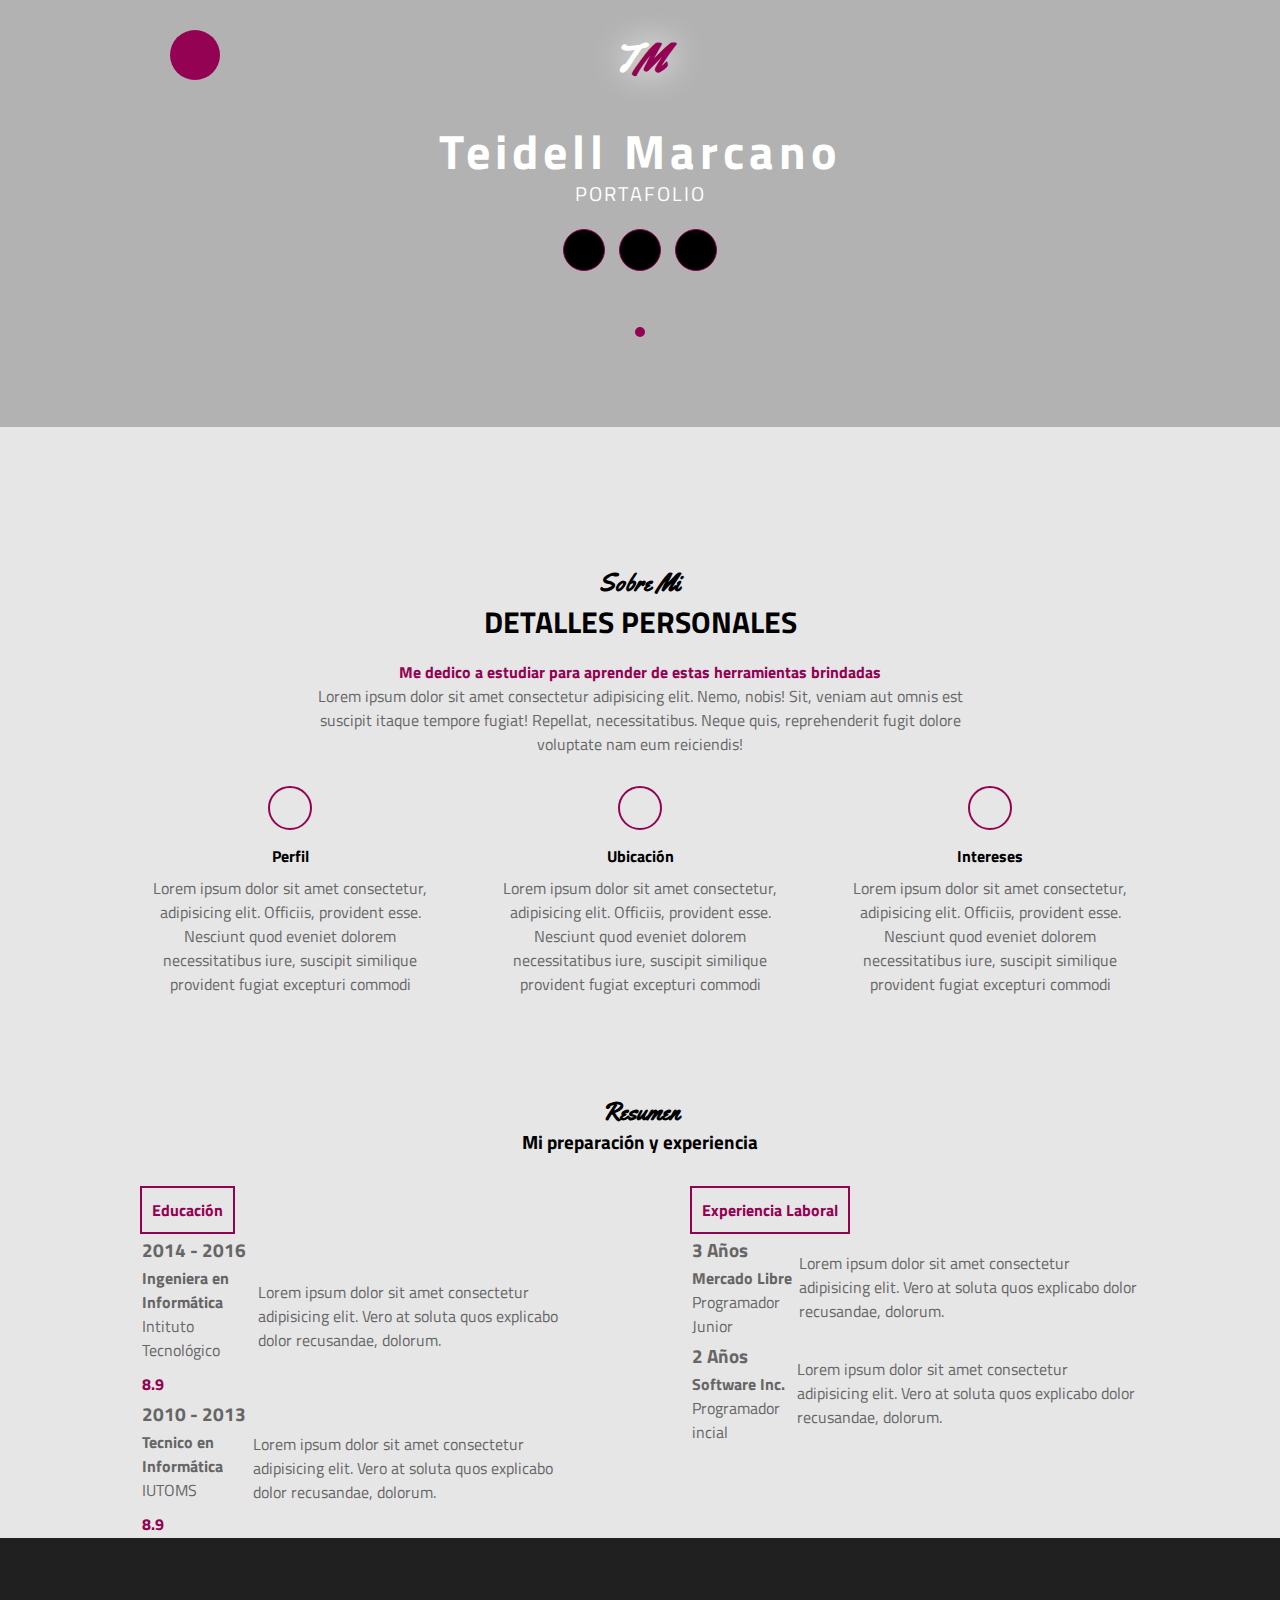
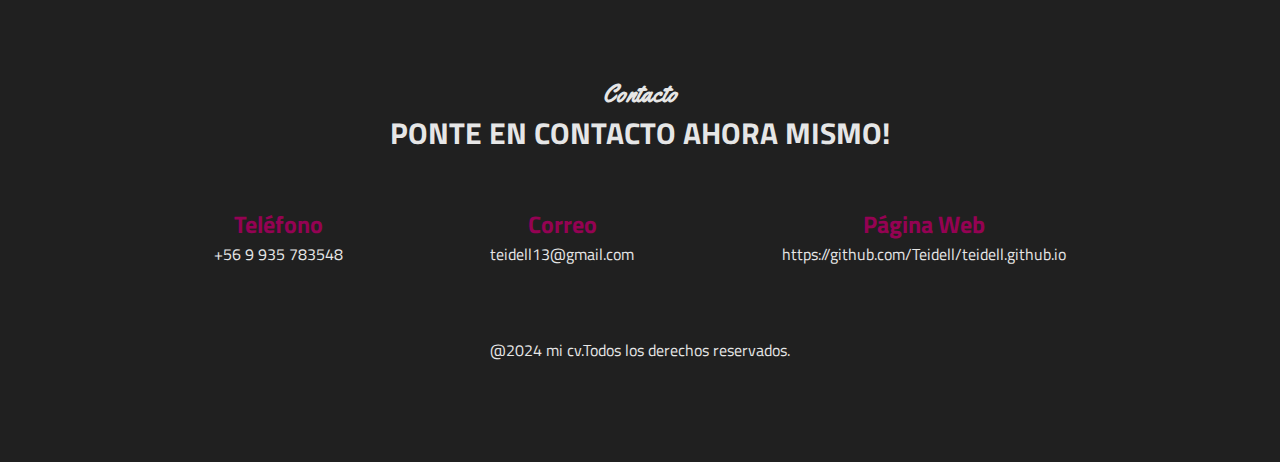
==== index.html @ 7d528a10 "nuevos cambio en portafolio" ====
<!DOCTYPE html>
<html lang="es">
<head>
    <meta charset="UTF-8">
    <meta http-equiv="X-UA-Compatible" content="IE=edge">
    <link rel="stylesheet" href="https://cdnjs.cloudflare.com/ajax/libs/font-awesome/6.2.1/css/all.min.css" integrity="sha512-MV7K8+y+gLIBoVD59lQIYicR65iaqukzvf/nwasF0nqhPay5w/9lJmVM2hMDcnK1OnMGCdVK+iQrJ7lzPJQd1w==" crossorigin="anonymous" referrerpolicy="no-referrer" />
    <meta name="viewport" content="width=device-width, initial-scale=1.0">
    <link rel="stylesheet" href="https://fonts.googleapis.com/css2?family=Titillium+Web:wght@200;300;400;600;700&family=Yellowtail&display=swap">
    <link rel="stylesheet" href="./assent/style.css">
    <title>CV Teidell Marcano</title>
</head>
<body>
    <!-- SECCION INICIO -->
    <section class="inicio" id="inicio">
        <div class="contenido-seccion">
            <header>
                <div class="nav-bar" onclick="mostrarOcultarMenu()">
                    <i class="fa-solid fa-bars"></i>
                </div>
                <nav id="nav" class="nav">
                    <a href="#inicio">Inicio</a>
                    <a href="#sobremi">Sobre mí</a>
                    <a href="#habilidades">Habilidades</a>
                    <a href="#resumen">Resumen</a>
                    <a href="#contacto">Contacto</a>
                </nav>
                <div class="logo">
                    T<span class="color">M</span>
                </div>
            </header>
            <div class="info">
                <h1>Teidell Marcano</h1>
                <h2>PORTAFOLIO</h2>
                <div class="redes">
                <a href="#"><i class="fa-solid fa-briefcase"></i></i></a>
                    <a href="#"><i class="fa-solid fa-briefcase"></i></a>
                    <a href="#"><i class="fa-solid fa-briefcase"></i></a>
            </div>
            </div>
            <div class="foto">
               <img src="./assent/img/yo.jpg" alt="">
            </div>
        </div>
    </section>

    <!-- SECCION SOBRE MI -->
    <section class="sobremi">
        <div class="contenido-seccion">
            <h2 class="titulo-seccion">Sobre Mi</h2>
            <h3>Detalles personales</h3>

            <p class="especial">Me dedico a estudiar para aprender de estas herramientas brindadas</p>
            <p>Lorem ipsum dolor sit amet consectetur adipisicing elit. Nemo, nobis! Sit, veniam aut omnis est suscipit itaque tempore fugiat! Repellat, necessitatibus. Neque quis, reprehenderit fugit dolore voluptate nam eum reiciendis!</p>

            <div class="fila">
                <div class="col">
                    <i class="fa-solid fa-user"></i>
                    <span class="titulo-detalle">Perfil</span>
                    <p>Lorem ipsum dolor sit amet consectetur, adipisicing elit. Officiis, provident esse. Nesciunt quod eveniet dolorem necessitatibus iure, suscipit similique provident fugiat excepturi commodi</p>
                </div>
                <div class="col">
                    <i class="fa-solid fa-location-pin"></i>
                    <span class="titulo-detalle">Ubicación</span>
                    <p>Lorem ipsum dolor sit amet consectetur, adipisicing elit. Officiis, provident esse. Nesciunt quod eveniet dolorem necessitatibus iure, suscipit similique provident fugiat excepturi commodi</p>
                </div>
                <div class="col">
                    <i class="fa-solid fa-flag"></i>
                    <span class="titulo-detalle">Intereses</span>
                    <p>Lorem ipsum dolor sit amet consectetur, adipisicing elit. Officiis, provident esse. Nesciunt quod eveniet dolorem necessitatibus iure, suscipit similique provident fugiat excepturi commodi</p>
                </div>
            </div>
        </div>
    </section>

</section>
   <!-- SECCION RESUMEN -->
    <section class="resumen">
        <div class="contenido-seccion">
            <h2 class="titulo-seccion">Resumen</h2>
            <h3>Mi preparación y experiencia</h3>
            <div class="info">
                <div class="col">
                    <span class="titulo">Educación</span>
                    <table>
                        <tr>
                            <td class="datos">
                                <h3>2014 - 2016</h3>
                            </td>
                            <td rowspan="2" class="descripcion">
                                Lorem ipsum dolor sit amet consectetur adipisicing elit. Vero at soluta quos explicabo dolor recusandae, dolorum.
                            </td>
                        </tr>
                        <tr>
                            <td>
                                <h4>Ingeniera en Informática</h4>
                                <p>Intituto Tecnológico</p>
                                <span class="promedio">8.9 </span>
                            </td>
                        </tr>
                    </table>
                    <table>
                        <tr>
                            <td class="datos">
                                <h3>2010 - 2013</h3>
                            </td>
                            <td rowspan="2" class="descripcion">
                                Lorem ipsum dolor sit amet consectetur adipisicing elit. Vero at soluta quos explicabo dolor recusandae, dolorum.
                            </td>
                        </tr>
                        <tr>
                            <td>
                                <h4>Tecnico en Informática</h4>
                                <p>IUTOMS</p>
                                <span class="promedio">8.9 </span>
                            </td>
                        </tr>
                    </table>
                </div>
                <div class="col">
                    <span class="titulo">Experiencia Laboral</span>
                    <table>
                        <tr>
                            <td class="datos">
                                <h3>3 Años</h3>
                            </td>
                            <td rowspan="2" class="descripcion">
                                Lorem ipsum dolor sit amet consectetur adipisicing elit. Vero at soluta quos explicabo dolor recusandae, dolorum.
                            </td>
                        </tr>
                        <tr>
                            <td>
                                <h4>Mercado Libre</h4>
                                <p>Programador Junior</p>
                               
                            </td>
                        </tr>
                    </table>
                    <table>
                        <tr>
                            <td class="datos">
                                <h3>2 Años</h3>
                            </td>
                            <td rowspan="2" class="descripcion">
                                Lorem ipsum dolor sit amet consectetur adipisicing elit. Vero at soluta quos explicabo dolor recusandae, dolorum.
                            </td>
                        </tr>
                        <tr>
                            <td>
                                <h4>Software Inc.</h4>
                                <p>Programador incial</p>
                            </td>
                        </tr>
                    </table>
                </div>
            </div>
        </div>
    </section>

    <!-- SECCION CONTACTO -->
    <section class="contacto" id="contacto">
        <div class="contenido-seccion">
            <h2 class="titulo-seccion">Contacto</h2>
            <h3>Ponte en contacto ahora mismo!</h3>

            <div class="fila">
                <div class="col">
                    <h2>
                        <i class="fa-solid fa-phone"></i> Teléfono
                    </h2>
                    <span class="info-contacto">+56 9 935 783548</span>
                </div>
                <div class="col">
                    <h2>
                        <i class="fa-solid fa-envelope"></i> Correo
                    </h2>
                    <span class="info-contacto">teidell13@gmail.com</span>
                </div>
                <div class="col">
                    <h2>
                        <i class="fa-solid fa-globe"></i> Página Web
                    </h2>
                    <span class="info-contacto">https://github.com/Teidell/teidell.github.io</span>
                </div>
              
             </div>
            <br>
            <br>
            <br>
            <div>
                <p>@2024 mi cv.Todos los derechos reservados.</p>
            </div>
   
   
</body>
</html>
---- assent/style.css ----
*{
    font-family: "Titillium Web";
    margin: 0;
    padding: 0;
}
html{
    scroll-behavior: smooth;
}

/* SECCION INICIO */
.inicio{
    background: linear-gradient(rgba(0,0,0,.3), rgba(0,0,0,.3)),
    url("img/fondo.jpg");
    background-size: cover;
    background-position: center center;
    color: #fff;
}
.inicio .contenido-seccion{
    max-width: 1000px;
    margin: auto;
    text-align: center;
    padding: 0 10px;
}
.inicio .contenido-seccion header{
    padding: 30px;
}
/* menu lateral */
.inicio .contenido-seccion header nav{
    position: fixed;
    margin-left: 60px;
    background-color: #940253;
    padding: 15px;
    border-radius: 10px;
    text-align: left;
    z-index: 99;
    display: none;
}
.inicio .contenido-seccion header nav a{
    display: block;
    color: #fff;
    text-decoration: none;
    margin-bottom: 10px;
    font-weight: bold;
}

.inicio .contenido-seccion header .logo{
    font-weight: bold;
    font-size: 2.5rem;
    font-family: "Yellowtail";
    text-shadow: 0 0 35px #fff;
}
.inicio .contenido-seccion header .logo .color{
    color: #940253;
    font-family: "Yellowtail";
}
.inicio .contenido-seccion header .nav-bar{
    position: fixed;
    background-color: #940253;
    font-size: 20px;
    width: 50px;
    height: 50px;
    border-radius: 50%;
    line-height: 50px;
    cursor: pointer;
    transition: .3s;
}
.inicio .contenido-seccion header .nav-bar:hover{
    box-shadow: 0 0 35px #fff;
}
.inicio .contenido-seccion .info{
    padding-bottom: 130px;
}
.inicio .contenido-seccion .info h1{
    font-size: 3rem;
    letter-spacing: 5px;
}
.inicio .contenido-seccion .info h2{
    font-weight: normal;
    font-size: 20px;
    margin-top: -10px;
    letter-spacing: 2px;
}
.inicio .contenido-seccion .info .redes{
    margin: 20px 0;
}
.inicio .contenido-seccion .info .redes a{
    display: inline-block;
    text-decoration: none;
    background-color: #000;
    color: #940253;
    border: 1px solid #940253;
    border-radius: 50%;
    width: 40px;
    height: 40px;
    line-height: 40px;
    margin: 0 5px;
    transition: .3s;
}
.inicio .contenido-seccion .info .redes a:hover{
    color: #fff;
    background-color: #940253;
    box-shadow: 0 0 20px #fff;
}
.inicio .contenido-seccion .foto{
    position: relative;
}
.inicio .contenido-seccion .foto img{
    max-width: 200px;
    border-radius: 50%;
    border: 5px solid #940253;
    position: absolute;
    left: 50%;
    top: -100px;
    transform: translateX(-50%);
}
/* estilos generales */
.titulo-seccion{
    font-family: "Yellowtail";
    font-size: 1.5rem;
}
/* SECCION SOBRE MI */
.sobremi{
    background-color: #e6e6e6;
    padding: 140px 0 100px 0;
    text-align: center;
}
.sobremi .contenido-seccion{
    max-width: 1000px;
    margin: auto;
    padding: 0 10px;
}
.sobremi .contenido-seccion h3{
    text-transform: uppercase;
    font-size: 30px;
}
.sobremi .contenido-seccion .especial{
    color: #940253;
    font-weight: bold;
    margin-top: 15px;
}
.sobremi .contenido-seccion p{
    max-width: 700px;
    margin: auto;
    color: #666;
}
.sobremi .contenido-seccion .fila{
    display: flex;
    margin-top: 30px;
    justify-content: space-between;
}
.sobremi .contenido-seccion .fila .col{
    width: 30%;
}
.sobremi .contenido-seccion .fila .col i{
    color: #940253;
    display: inline-block;
    width: 40px;
    height: 40px;
    border: 2px solid #940253;
    line-height: 40px;
    border-radius: 50%;
}
.sobremi .contenido-seccion .fila .col span{
    display: block;
    font-weight: bold;
    margin: 8px 0;
}
   

/* SECCION RESUMEN */
.resumen{
    background-color: #e6e6e6;
      text-align: center;
}
.resumen .contenido-seccion{
    max-width: 1000px;
    margin: auto;
    padding: 0 10px;
    
}

.resumen .contenido-seccion .info{
    text-align: left;
    display: flex;
    justify-content: space-between;
    margin-top: 30px;
    color: #666;
}
.resumen .contenido-seccion .info .col {
    width: 45%;
}

.resumen .contenido-seccion .info .col .titulo {
    display: inline-block;
    color: #940253;
    font-weight: bold;
    border: 2px solid #940253;
    padding: 10px;

}

.resumen .contenido-seccion .info .col table .promedio {
    display: block;
    color: #940253;
    margin-top: 10px;
    font-weight: bold;
}



    
/* SECCION CONTACTO */
.contacto{
    background-color: #202020;
    padding: 140px 0 100px 0;
    color: #e6e6e6;
    text-align: center;
}
.contacto .contenido-seccion{
    max-width: 1000px;
    margin: auto;
    padding: 0 10px;
}
.contacto .contenido-seccion h3{
    text-transform: uppercase;
    font-size: 30px;
}
.contacto .contenido-seccion .fila{
    display: flex;
    justify-content: space-around;
}
.contacto .contenido-seccion .fila .col{
    margin-top: 50px;
}
.contacto .contenido-seccion .fila .col h2{
    color: #940253;
}
/* SECCION RESPONSIVE */
@media screen and (max-width:800px){
    .habilidades .contenido-seccion .fila{
        display: block;
    }
    .habilidades .contenido-seccion .fila .col{
        width: 100%;
        text-align: center;
    }
    .habilidades .contenido-seccion .fila .col .cont-barra{
        justify-content: center;
    }
    .sobremi .contenido-seccion .fila{
        display: block;
    }
    .sobremi .contenido-seccion .fila .col{
        width: 80%;
        margin: auto;
        margin-top: 20px;
    }
    .resumen .contenido-seccion .info{
        display: block;
    }
    .resumen .contenido-seccion .info .col{
        width: 90%;
        margin: auto;
    }
    .resumen .contenido-seccion .info .col .titulo{
        display: block;
        text-align: center;
    }
    .resumen .contenido-seccion .info .col table{
        margin-top: 10px;
        margin-bottom: 30px;
    }
    .contacto .contenido-seccion .fila{
        display: block;
    }
}
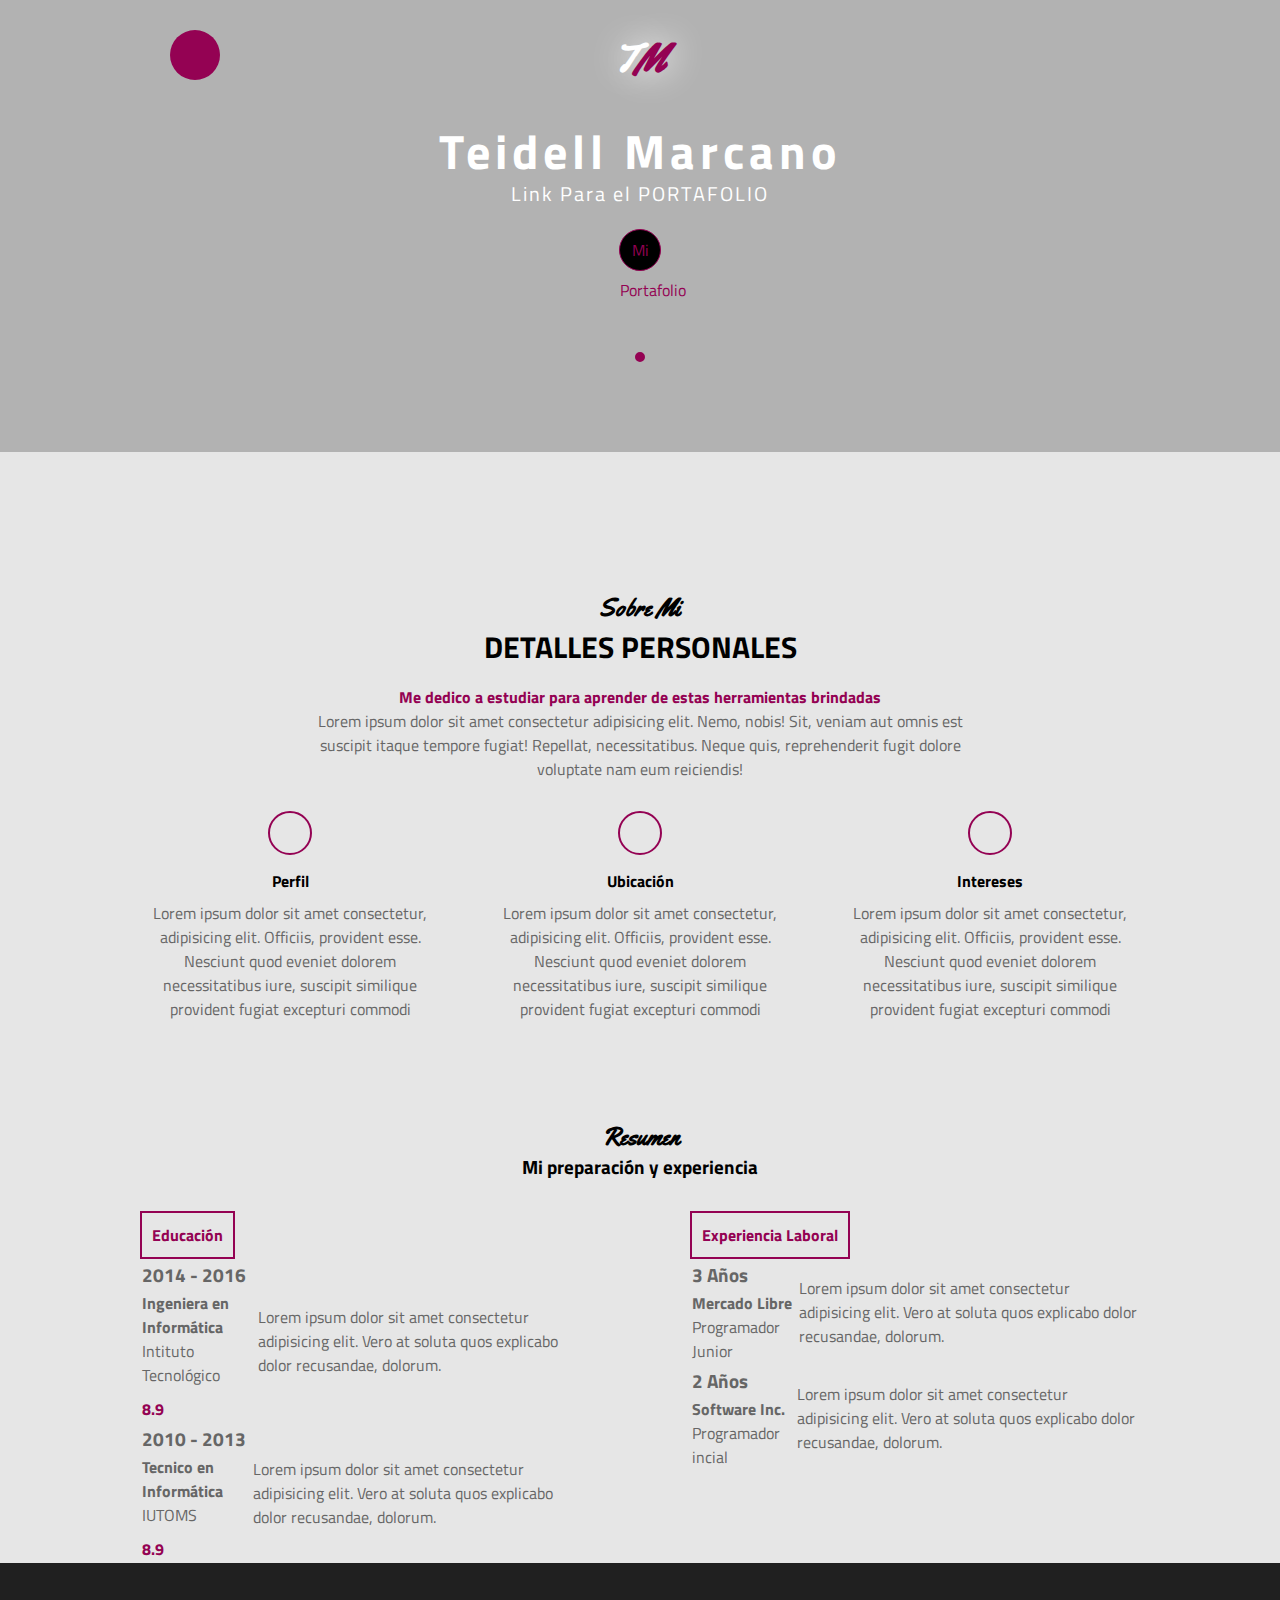
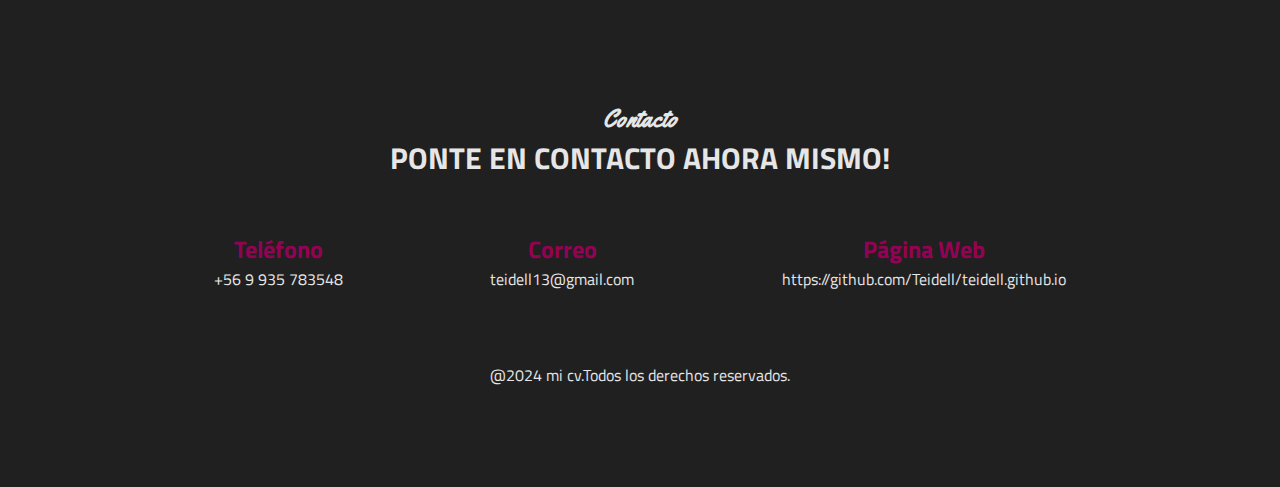
==== commit ad5e8c3a: "nuevos cambio portafolio" ====
--- a/index.html
+++ b/index.html
@@ -30,11 +30,10 @@
             </header>
             <div class="info">
                 <h1>Teidell Marcano</h1>
-                <h2>PORTAFOLIO</h2>
+                <h2>Link Para el PORTAFOLIO</h2>
                 <div class="redes">
-                <a href="#"><i class="fa-solid fa-briefcase"></i></i></a>
-                    <a href="#"><i class="fa-solid fa-briefcase"></i></a>
-                    <a href="#"><i class="fa-solid fa-briefcase"></i></a>
+                <a href="./Portafolio.html">Mi Portafolio</a><i class="fa-solid fa-briefcase"></i></a>
+                   
             </div>
             </div>
             <div class="foto">
--- a/assent/style.css
+++ b/assent/style.css
@@ -274,4 +274,5 @@
     .contacto .contenido-seccion .fila{
         display: block;
     }
-}+}
+
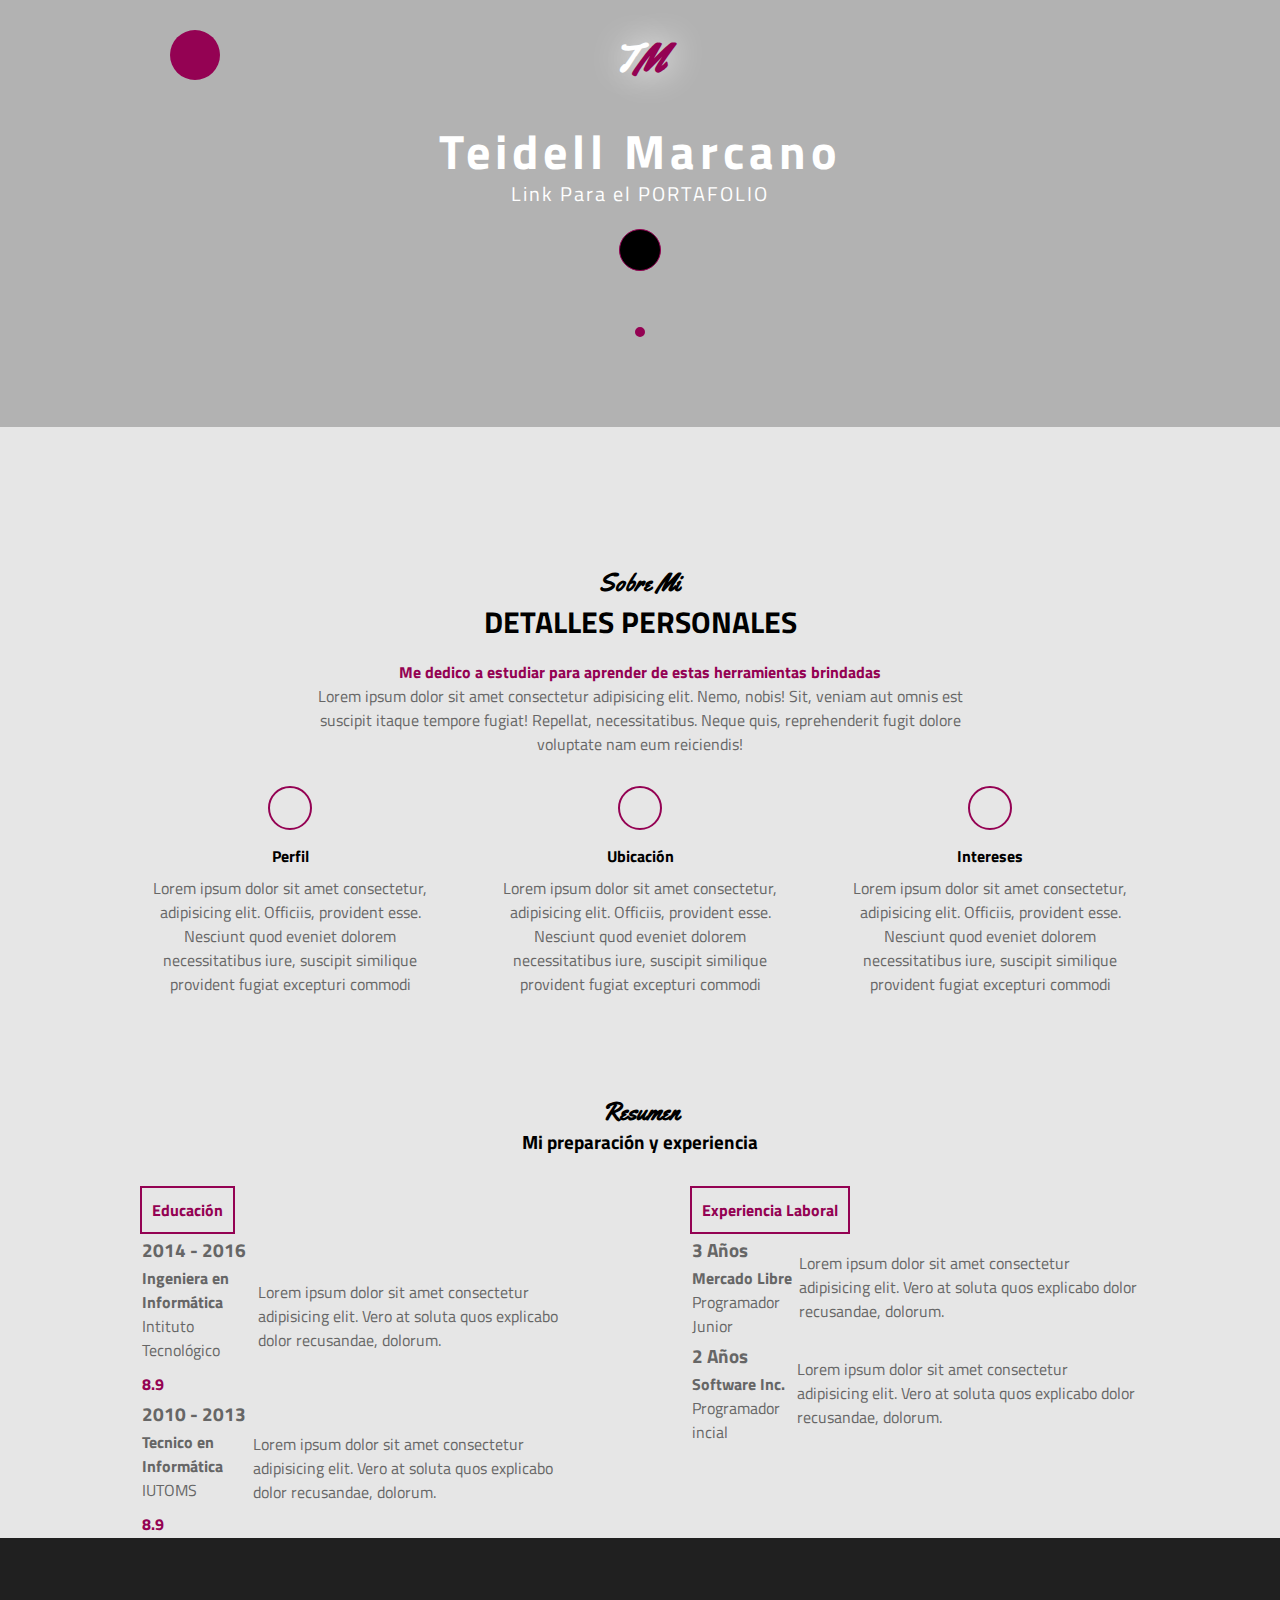
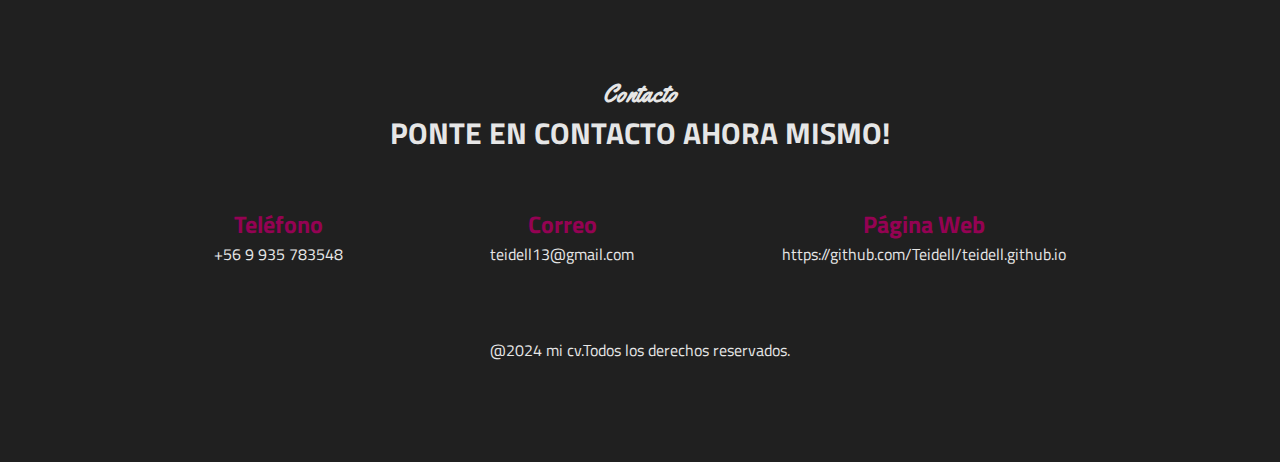
==== commit d9c91288: "nuevos cambio portafolio1" ====
--- a/index.html
+++ b/index.html
@@ -32,7 +32,7 @@
                 <h1>Teidell Marcano</h1>
                 <h2>Link Para el PORTAFOLIO</h2>
                 <div class="redes">
-                <a href="./Portafolio.html">Mi Portafolio</a><i class="fa-solid fa-briefcase"></i></a>
+                <a href="./Portafolio.html"><i class="fa-solid fa-briefcase"></i></a>
                    
             </div>
             </div>
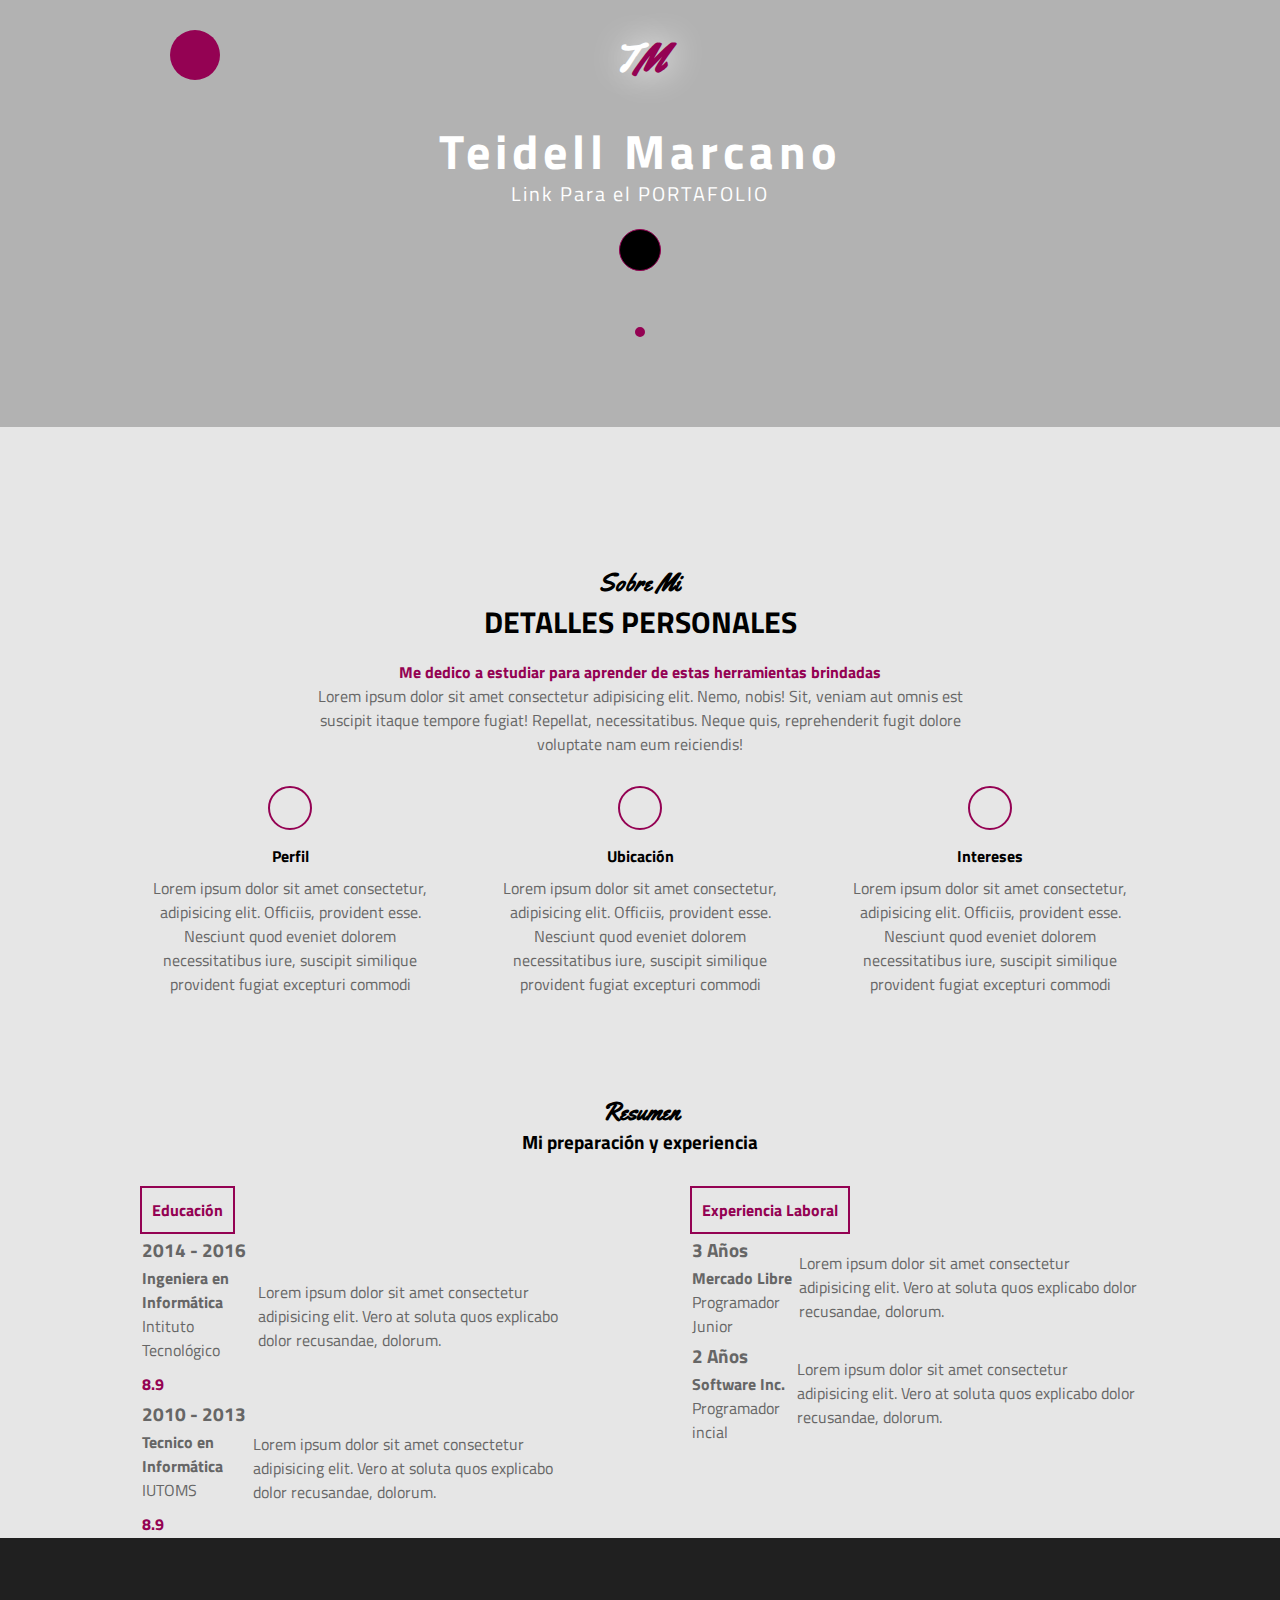
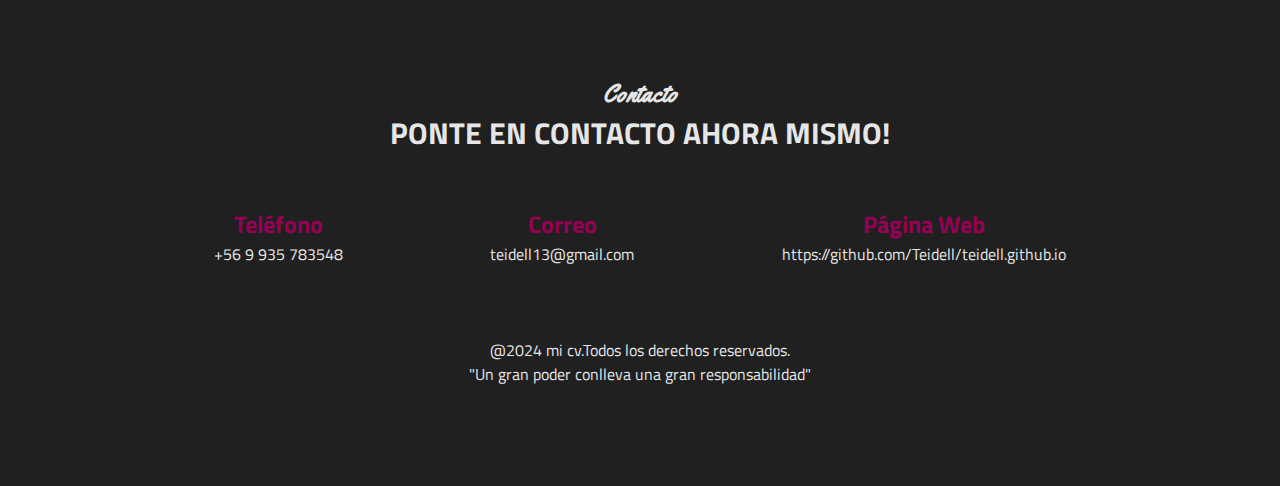
==== commit 0a29a300: "frase en footer" ====
--- a/index.html
+++ b/index.html
@@ -187,6 +187,7 @@
             <br>
             <div>
                 <p>@2024 mi cv.Todos los derechos reservados.</p>
+                <p>"Un gran poder conlleva una gran responsabilidad"</p>
             </div>
    
    
